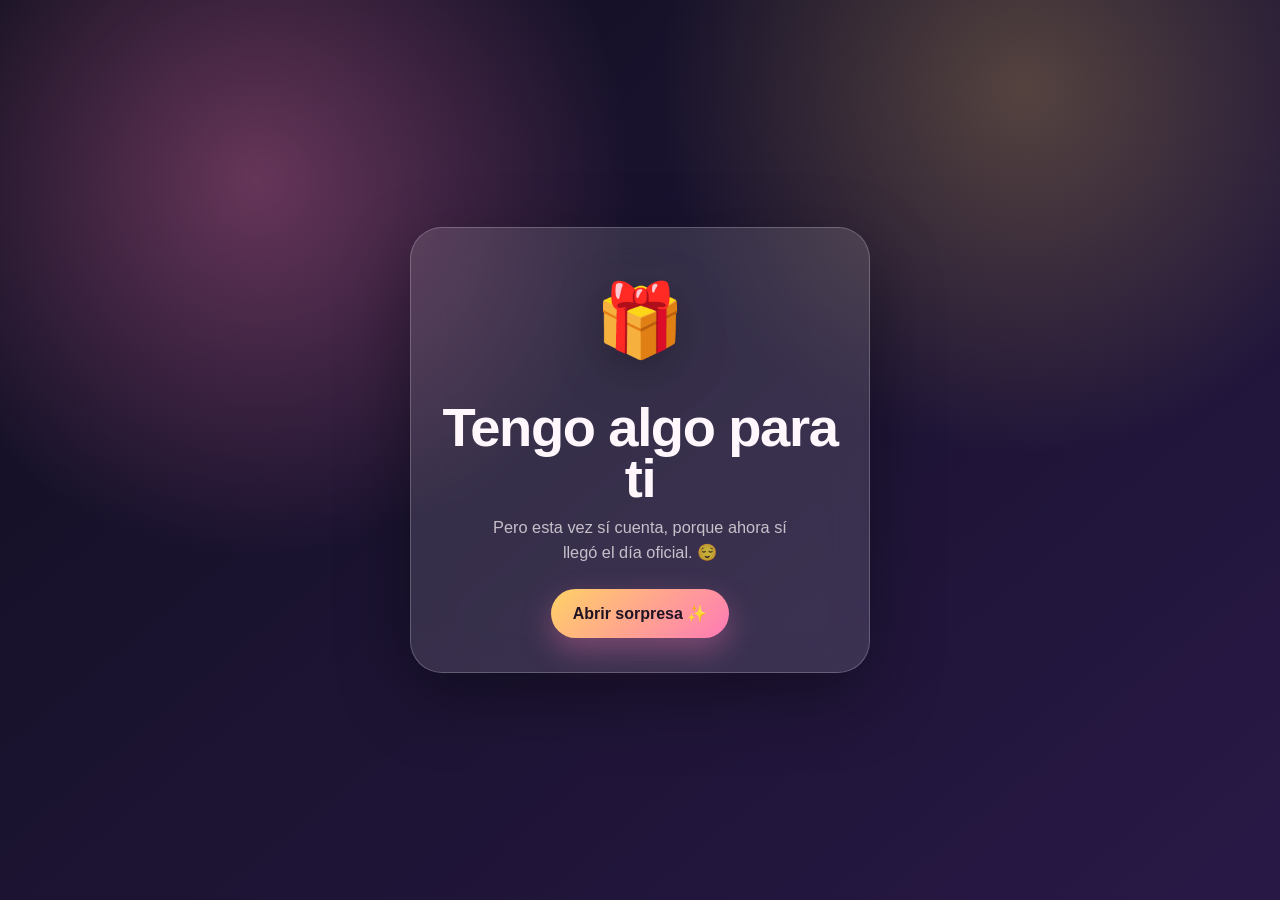
==== index.html @ b4fff101 "Rename feliz_cumple_oficial.html to index.html" ====
<!DOCTYPE html>
<html lang="es">
<head>
  <meta charset="UTF-8" />
  <meta name="viewport" content="width=device-width, initial-scale=1.0" />
  <title>Feliz cumpleaños ✨</title>
  <style>
    :root {
      --bg1: #100f1f;
      --bg2: #281846;
      --card: rgba(255, 255, 255, 0.12);
      --text: #fff7fb;
      --muted: rgba(255, 247, 251, 0.72);
      --accent: #ffd166;
      --accent2: #ff7ab6;
    }

    * { box-sizing: border-box; }

    body {
      margin: 0;
      min-height: 100vh;
      font-family: -apple-system, BlinkMacSystemFont, "Segoe UI", Roboto, Helvetica, Arial, sans-serif;
      color: var(--text);
      overflow: hidden;
      background:
        radial-gradient(circle at 20% 20%, rgba(255, 122, 182, 0.35), transparent 30%),
        radial-gradient(circle at 80% 10%, rgba(255, 209, 102, 0.25), transparent 28%),
        linear-gradient(140deg, var(--bg1), var(--bg2));
    }

    .wrap {
      min-height: 100vh;
      display: grid;
      place-items: center;
      padding: 24px;
      position: relative;
      z-index: 2;
    }

    .card {
      width: min(92vw, 460px);
      padding: 34px 26px;
      border: 1px solid rgba(255, 255, 255, 0.22);
      background: var(--card);
      border-radius: 32px;
      backdrop-filter: blur(20px);
      box-shadow: 0 24px 70px rgba(0, 0, 0, 0.35);
      text-align: center;
      transform: translateY(0);
      animation: float 4s ease-in-out infinite;
    }

    @keyframes float {
      0%, 100% { transform: translateY(0); }
      50% { transform: translateY(-8px); }
    }

    .gift {
      width: 118px;
      height: 118px;
      margin: 0 auto 22px;
      display: grid;
      place-items: center;
      font-size: 72px;
      filter: drop-shadow(0 14px 24px rgba(0,0,0,0.25));
      animation: pulse 1.8s ease-in-out infinite;
    }

    @keyframes pulse {
      0%, 100% { transform: scale(1) rotate(-2deg); }
      50% { transform: scale(1.06) rotate(2deg); }
    }

    h1 {
      margin: 0 0 10px;
      font-size: clamp(2rem, 8vw, 3.4rem);
      line-height: 0.95;
      letter-spacing: -1.4px;
    }

    p {
      margin: 0 auto 24px;
      max-width: 34ch;
      color: var(--muted);
      font-size: 1.02rem;
      line-height: 1.55;
    }

    button {
      border: 0;
      cursor: pointer;
      padding: 15px 22px;
      border-radius: 999px;
      font-size: 1rem;
      font-weight: 800;
      color: #201424;
      background: linear-gradient(135deg, var(--accent), var(--accent2));
      box-shadow: 0 12px 30px rgba(255, 122, 182, 0.35);
      transition: transform .2s ease, box-shadow .2s ease;
    }

    button:active { transform: scale(0.97); }

    .message {
      display: none;
      animation: reveal .65s ease forwards;
    }

    @keyframes reveal {
      from { opacity: 0; transform: translateY(14px) scale(.98); }
      to { opacity: 1; transform: translateY(0) scale(1); }
    }

    .big {
      font-size: clamp(2.4rem, 10vw, 4.2rem);
      line-height: 0.95;
      margin-bottom: 18px;
      text-wrap: balance;
    }

    .note {
      font-size: 1.08rem;
      color: rgba(255, 255, 255, 0.86);
    }

    .small {
      margin-top: 22px;
      color: rgba(255,255,255,.58);
      font-size: .9rem;
    }

    .confetti {
      position: fixed;
      top: -20px;
      width: 10px;
      height: 16px;
      opacity: .95;
      z-index: 1;
      animation: fall linear forwards;
    }

    @keyframes fall {
      to { transform: translateY(110vh) rotate(720deg); opacity: 1; }
    }

    .balloon {
      position: fixed;
      bottom: -120px;
      font-size: 52px;
      opacity: .78;
      animation: rise 10s linear infinite;
      z-index: 0;
    }

    @keyframes rise {
      to { transform: translateY(-125vh); }
    }
  </style>
</head>
<body>
  <div class="balloon" style="left: 8%; animation-delay: 0s;">🎈</div>
  <div class="balloon" style="left: 78%; animation-delay: 2.8s;">🎈</div>
  <div class="balloon" style="left: 45%; animation-delay: 5s;">🎈</div>

  <main class="wrap">
    <section class="card" id="card">
      <div id="intro">
        <div class="gift">🎁</div>
        <h1>Tengo algo para ti</h1>
        <p>Pero esta vez sí cuenta, porque ahora sí llegó el día oficial. 😌</p>
        <button onclick="openCard()">Abrir sorpresa ✨</button>
      </div>

      <div class="message" id="message">
        <div class="big">¡Feliz cumpleaños! 🎂</div>
        <p class="note">Ahora sí, oficialmente: que tengas un día muy bonito, lleno de cosas buenas, risas y algo rico para celebrar.</p>
        <p class="small">P.D. Perdón por felicitarte antes jajaja. Esta es la felicitación oficial. 🎉</p>
      </div>
    </section>
  </main>

  <script>
    function openCard() {
      document.getElementById('intro').style.display = 'none';
      document.getElementById('message').style.display = 'block';
      burstConfetti();
      setTimeout(burstConfetti, 450);
    }

    function burstConfetti() {
      const colors = ['#ffd166', '#ff7ab6', '#7bdff2', '#caffbf', '#ffffff'];
      for (let i = 0; i < 80; i++) {
        const piece = document.createElement('div');
        piece.className = 'confetti';
        piece.style.left = Math.random() * 100 + 'vw';
        piece.style.background = colors[Math.floor(Math.random() * colors.length)];
        piece.style.animationDuration = (2.2 + Math.random() * 2.8) + 's';
        piece.style.transform = `rotate(${Math.random() * 360}deg)`;
        piece.style.borderRadius = Math.random() > .5 ? '50%' : '3px';
        document.body.appendChild(piece);
        setTimeout(() => piece.remove(), 5200);
      }
    }
  </script>
</body>
</html>
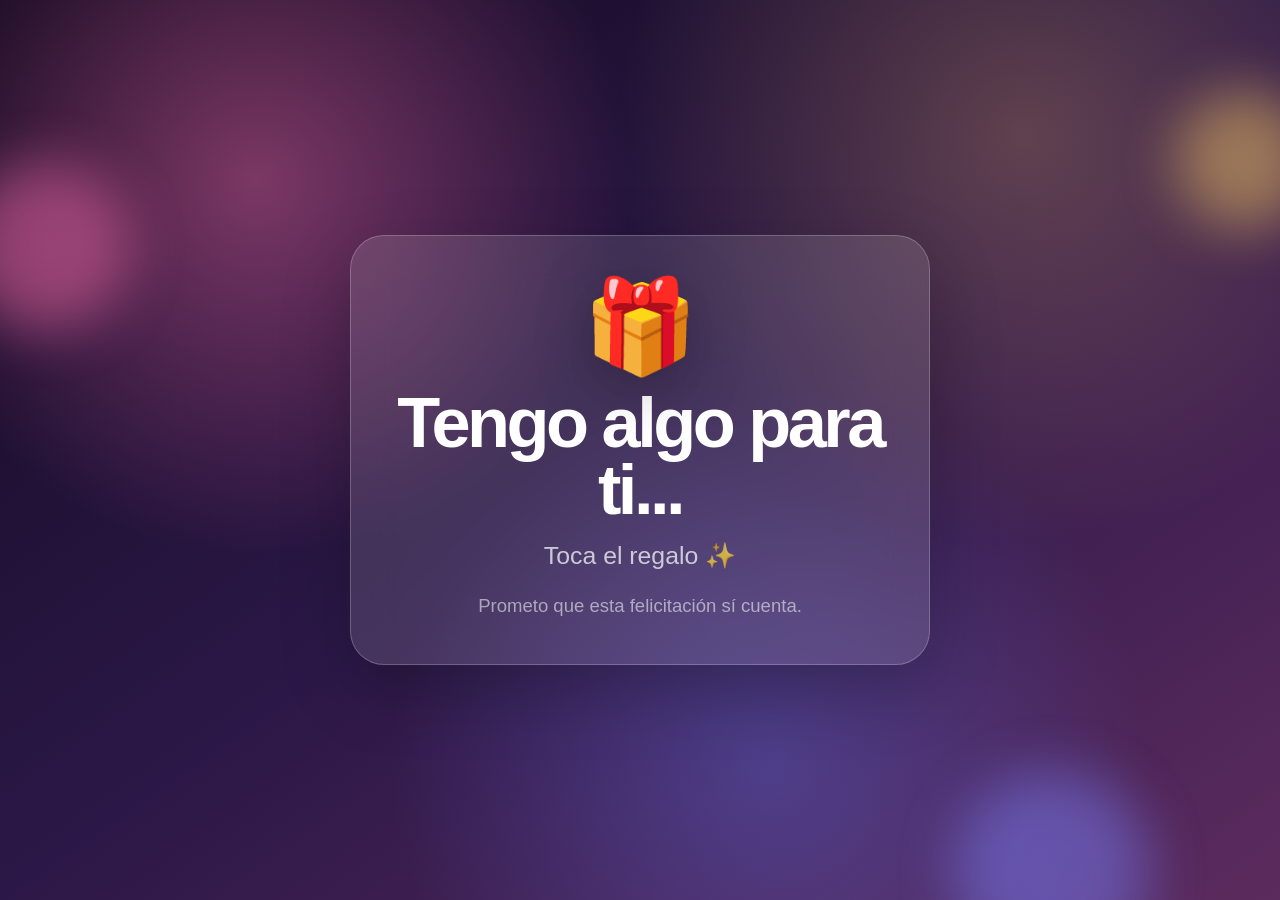
==== commit 31cb38d0: "Rename indexx.html to index.html" ====
--- a/index.html
+++ b/index.html
@@ -1,207 +1,215 @@
+
 <!DOCTYPE html>
 <html lang="es">
 <head>
   <meta charset="UTF-8" />
-  <meta name="viewport" content="width=device-width, initial-scale=1.0" />
-  <title>Feliz cumpleaños ✨</title>
+  <meta name="viewport" content="width=device-width, initial-scale=1.0, viewport-fit=cover" />
+  <title>Para Esmeralda ✨</title>
   <style>
-    :root {
-      --bg1: #100f1f;
-      --bg2: #281846;
-      --card: rgba(255, 255, 255, 0.12);
-      --text: #fff7fb;
-      --muted: rgba(255, 247, 251, 0.72);
-      --accent: #ffd166;
-      --accent2: #ff7ab6;
-    }
-
-    * { box-sizing: border-box; }
-
-    body {
-      margin: 0;
-      min-height: 100vh;
-      font-family: -apple-system, BlinkMacSystemFont, "Segoe UI", Roboto, Helvetica, Arial, sans-serif;
-      color: var(--text);
-      overflow: hidden;
+    :root{
+      --bg1:#12091f;
+      --bg2:#2c1848;
+      --bg3:#5c2b5e;
+      --text:#fff;
+      --soft:rgba(255,255,255,.72);
+      --glass:rgba(255,255,255,.12);
+      --border:rgba(255,255,255,.22);
+    }
+    *{box-sizing:border-box}
+    html,body{margin:0;min-height:100%;font-family:-apple-system,BlinkMacSystemFont,"SF Pro Display","Segoe UI",Arial,sans-serif;color:var(--text);overflow:hidden;background:#12091f;}
+    body{
+      min-height:100svh;
+      display:flex;
+      align-items:center;
+      justify-content:center;
+      padding:26px;
       background:
-        radial-gradient(circle at 20% 20%, rgba(255, 122, 182, 0.35), transparent 30%),
-        radial-gradient(circle at 80% 10%, rgba(255, 209, 102, 0.25), transparent 28%),
-        linear-gradient(140deg, var(--bg1), var(--bg2));
-    }
-
-    .wrap {
-      min-height: 100vh;
-      display: grid;
-      place-items: center;
-      padding: 24px;
-      position: relative;
-      z-index: 2;
-    }
-
-    .card {
-      width: min(92vw, 460px);
-      padding: 34px 26px;
-      border: 1px solid rgba(255, 255, 255, 0.22);
-      background: var(--card);
-      border-radius: 32px;
-      backdrop-filter: blur(20px);
-      box-shadow: 0 24px 70px rgba(0, 0, 0, 0.35);
-      text-align: center;
-      transform: translateY(0);
-      animation: float 4s ease-in-out infinite;
-    }
-
-    @keyframes float {
-      0%, 100% { transform: translateY(0); }
-      50% { transform: translateY(-8px); }
-    }
-
-    .gift {
-      width: 118px;
-      height: 118px;
-      margin: 0 auto 22px;
-      display: grid;
-      place-items: center;
-      font-size: 72px;
-      filter: drop-shadow(0 14px 24px rgba(0,0,0,0.25));
-      animation: pulse 1.8s ease-in-out infinite;
-    }
-
-    @keyframes pulse {
-      0%, 100% { transform: scale(1) rotate(-2deg); }
-      50% { transform: scale(1.06) rotate(2deg); }
-    }
-
-    h1 {
-      margin: 0 0 10px;
-      font-size: clamp(2rem, 8vw, 3.4rem);
-      line-height: 0.95;
-      letter-spacing: -1.4px;
-    }
-
-    p {
-      margin: 0 auto 24px;
-      max-width: 34ch;
-      color: var(--muted);
-      font-size: 1.02rem;
-      line-height: 1.55;
-    }
-
-    button {
-      border: 0;
-      cursor: pointer;
-      padding: 15px 22px;
-      border-radius: 999px;
-      font-size: 1rem;
-      font-weight: 800;
-      color: #201424;
-      background: linear-gradient(135deg, var(--accent), var(--accent2));
-      box-shadow: 0 12px 30px rgba(255, 122, 182, 0.35);
-      transition: transform .2s ease, box-shadow .2s ease;
-    }
-
-    button:active { transform: scale(0.97); }
-
-    .message {
-      display: none;
-      animation: reveal .65s ease forwards;
-    }
-
-    @keyframes reveal {
-      from { opacity: 0; transform: translateY(14px) scale(.98); }
-      to { opacity: 1; transform: translateY(0) scale(1); }
-    }
-
-    .big {
-      font-size: clamp(2.4rem, 10vw, 4.2rem);
-      line-height: 0.95;
-      margin-bottom: 18px;
-      text-wrap: balance;
-    }
-
-    .note {
-      font-size: 1.08rem;
-      color: rgba(255, 255, 255, 0.86);
-    }
-
-    .small {
-      margin-top: 22px;
-      color: rgba(255,255,255,.58);
-      font-size: .9rem;
-    }
-
-    .confetti {
-      position: fixed;
-      top: -20px;
-      width: 10px;
-      height: 16px;
-      opacity: .95;
-      z-index: 1;
-      animation: fall linear forwards;
-    }
-
-    @keyframes fall {
-      to { transform: translateY(110vh) rotate(720deg); opacity: 1; }
-    }
-
-    .balloon {
-      position: fixed;
-      bottom: -120px;
-      font-size: 52px;
-      opacity: .78;
-      animation: rise 10s linear infinite;
-      z-index: 0;
-    }
-
-    @keyframes rise {
-      to { transform: translateY(-125vh); }
+        radial-gradient(circle at 20% 20%, rgba(255,111,175,.42), transparent 30%),
+        radial-gradient(circle at 80% 15%, rgba(255,191,105,.25), transparent 32%),
+        radial-gradient(circle at 60% 85%, rgba(104,124,255,.32), transparent 35%),
+        linear-gradient(145deg,var(--bg1),var(--bg2) 50%,var(--bg3));
+    }
+    .orb{position:fixed;border-radius:50%;filter:blur(28px);opacity:.45;animation:float 8s ease-in-out infinite alternate;pointer-events:none}
+    .orb.one{width:170px;height:170px;background:#ff6fb1;left:-40px;top:18%}
+    .orb.two{width:140px;height:140px;background:#ffd166;right:-35px;top:10%;animation-delay:1.5s}
+    .orb.three{width:200px;height:200px;background:#7c83ff;right:10%;bottom:-70px;animation-delay:2.5s}
+    @keyframes float{to{transform:translate3d(18px,-22px,0) scale(1.08)}}
+
+    .screen{
+      position:absolute;inset:0;
+      display:flex;align-items:center;justify-content:center;
+      padding:26px;
+      transition:opacity .7s ease, transform .7s ease;
+    }
+    .hidden{opacity:0;pointer-events:none;transform:scale(.98)}
+    .card{
+      width:min(580px,100%);
+      min-height:430px;
+      border:1px solid var(--border);
+      background:var(--glass);
+      backdrop-filter:blur(22px);
+      -webkit-backdrop-filter:blur(22px);
+      border-radius:34px;
+      box-shadow:0 24px 70px rgba(0,0,0,.24);
+      padding:34px 28px;
+      text-align:center;
+      display:flex;flex-direction:column;align-items:center;justify-content:center;
+    }
+    .gift{
+      font-size:92px;
+      line-height:1;
+      cursor:pointer;
+      user-select:none;
+      animation:bob 2.2s ease-in-out infinite;
+      filter:drop-shadow(0 14px 28px rgba(0,0,0,.25));
+    }
+    @keyframes bob{50%{transform:translateY(-12px)}}
+    .gift.shake{animation:shake .45s ease-in-out}
+    @keyframes shake{
+      0%,100%{transform:translateX(0) rotate(0)}
+      20%{transform:translateX(-8px) rotate(-8deg)}
+      40%{transform:translateX(8px) rotate(8deg)}
+      60%{transform:translateX(-5px) rotate(-5deg)}
+      80%{transform:translateX(5px) rotate(5deg)}
+    }
+    h1{font-size:clamp(2.2rem,9vw,4.4rem);line-height:.95;margin:18px 0 14px;font-weight:750;letter-spacing:-.05em}
+    h2{font-size:clamp(1.7rem,7vw,3.3rem);line-height:1.02;margin:0 0 18px;font-weight:760;letter-spacing:-.04em}
+    p{font-size:clamp(1.05rem,4.4vw,1.55rem);line-height:1.48;margin:0;color:var(--soft)}
+    .small{font-size:clamp(.95rem,3.9vw,1.16rem);margin-top:18px;color:rgba(255,255,255,.55)}
+    button{
+      margin-top:26px;border:0;border-radius:999px;padding:15px 22px;
+      font-size:1rem;font-weight:700;color:#2b163b;background:#fff;
+      box-shadow:0 12px 30px rgba(0,0,0,.18);cursor:pointer;
+    }
+    .typing{min-height:145px}
+    .message{
+      display:none;
+      animation:rise .8s ease forwards;
+      max-width:520px;
+    }
+    @keyframes rise{from{opacity:0;transform:translateY(18px)}to{opacity:1;transform:none}}
+    .heart{font-size:38px;margin-top:18px;animation:pulse 1.5s ease-in-out infinite}
+    @keyframes pulse{50%{transform:scale(1.12)}}
+    .balloon{
+      position:fixed;bottom:-90px;font-size:42px;animation:balloonUp 7s ease-in forwards;z-index:1;pointer-events:none;
+    }
+    @keyframes balloonUp{to{transform:translateY(-115vh);opacity:.2}}
+    .confetti{
+      position:fixed;top:-15px;width:10px;height:14px;border-radius:3px;z-index:5;animation:fall linear forwards;pointer-events:none;
+    }
+    @keyframes fall{to{transform:translateY(115vh) rotate(720deg);opacity:.9}}
+    .cake{font-size:62px;margin:16px 0 8px;cursor:pointer;user-select:none}
+    .wish{display:none;margin-top:12px;font-size:clamp(1rem,4vw,1.25rem);color:rgba(255,255,255,.82)}
+    @media (max-width:430px){
+      .card{min-height:470px;padding:30px 23px;border-radius:30px}
+      .gift{font-size:84px}
     }
   </style>
 </head>
 <body>
-  <div class="balloon" style="left: 8%; animation-delay: 0s;">🎈</div>
-  <div class="balloon" style="left: 78%; animation-delay: 2.8s;">🎈</div>
-  <div class="balloon" style="left: 45%; animation-delay: 5s;">🎈</div>
-
-  <main class="wrap">
-    <section class="card" id="card">
-      <div id="intro">
-        <div class="gift">🎁</div>
-        <h1>Tengo algo para ti</h1>
-        <p>Pero esta vez sí cuenta, porque ahora sí llegó el día oficial. 😌</p>
-        <button onclick="openCard()">Abrir sorpresa ✨</button>
+  <div class="orb one"></div><div class="orb two"></div><div class="orb three"></div>
+
+  <section id="intro" class="screen">
+    <div class="card">
+      <div id="gift" class="gift" role="button" aria-label="Abrir regalo">🎁</div>
+      <h1>Tengo algo para ti...</h1>
+      <p>Toca el regalo ✨</p>
+      <p class="small">Prometo que esta felicitación sí cuenta.</p>
+    </div>
+  </section>
+
+  <section id="main" class="screen hidden">
+    <div class="card">
+      <div id="cake" class="cake">🎂</div>
+      <h2 id="title" class="typing"></h2>
+      <div id="message" class="message">
+        <p>
+          Esmeralda, me alegra muchísimo haberte conocido y agradezco que la vida nos haya juntado en el mismo equipo.
+          Me gusta mucho ir al cine contigo, escucharte platicarme tu vida y compartir esos momentos que se sienten tan especiales.
+        </p>
+        <p class="small">
+          Ahora sí, oficialmente: ¡feliz cumpleaños! 🥳<br>
+          Espero que tengas un día muy bonito, lleno de risas, cosas buenas y algo rico para celebrar.
+        </p>
+        <button id="lastGift">Un último regalo ❤️</button>
+        <p id="wish" class="wish">Te espero aquí en París. Ojalá pronto podamos celebrar también por acá. ✨</p>
+        <div class="heart">🎈</div>
       </div>
-
-      <div class="message" id="message">
-        <div class="big">¡Feliz cumpleaños! 🎂</div>
-        <p class="note">Ahora sí, oficialmente: que tengas un día muy bonito, lleno de cosas buenas, risas y algo rico para celebrar.</p>
-        <p class="small">P.D. Perdón por felicitarte antes jajaja. Esta es la felicitación oficial. 🎉</p>
-      </div>
-    </section>
-  </main>
+    </div>
+  </section>
 
   <script>
-    function openCard() {
-      document.getElementById('intro').style.display = 'none';
-      document.getElementById('message').style.display = 'block';
-      burstConfetti();
-      setTimeout(burstConfetti, 450);
-    }
-
-    function burstConfetti() {
-      const colors = ['#ffd166', '#ff7ab6', '#7bdff2', '#caffbf', '#ffffff'];
-      for (let i = 0; i < 80; i++) {
-        const piece = document.createElement('div');
-        piece.className = 'confetti';
-        piece.style.left = Math.random() * 100 + 'vw';
-        piece.style.background = colors[Math.floor(Math.random() * colors.length)];
-        piece.style.animationDuration = (2.2 + Math.random() * 2.8) + 's';
-        piece.style.transform = `rotate(${Math.random() * 360}deg)`;
-        piece.style.borderRadius = Math.random() > .5 ? '50%' : '3px';
-        document.body.appendChild(piece);
-        setTimeout(() => piece.remove(), 5200);
+    const intro = document.getElementById("intro");
+    const main = document.getElementById("main");
+    const gift = document.getElementById("gift");
+    const title = document.getElementById("title");
+    const message = document.getElementById("message");
+    const lastGift = document.getElementById("lastGift");
+    const wish = document.getElementById("wish");
+    const cake = document.getElementById("cake");
+
+    function confetti(amount=150){
+      for(let i=0;i<amount;i++){
+        const c=document.createElement("div");
+        c.className="confetti";
+        c.style.left=Math.random()*100+"vw";
+        c.style.background=`hsl(${Math.random()*360},95%,65%)`;
+        c.style.animationDuration=(2.4+Math.random()*3.3)+"s";
+        c.style.animationDelay=(Math.random()*.5)+"s";
+        c.style.transform=`rotate(${Math.random()*360}deg)`;
+        document.body.appendChild(c);
+        setTimeout(()=>c.remove(),6200);
       }
     }
+    function balloons(amount=16){
+      const icons=["🎈","💜","✨","🎉"];
+      for(let i=0;i<amount;i++){
+        const b=document.createElement("div");
+        b.className="balloon";
+        b.textContent=icons[Math.floor(Math.random()*icons.length)];
+        b.style.left=(5+Math.random()*90)+"vw";
+        b.style.animationDuration=(5+Math.random()*4)+"s";
+        b.style.animationDelay=(Math.random()*2.2)+"s";
+        document.body.appendChild(b);
+        setTimeout(()=>b.remove(),9500);
+      }
+    }
+    function typeText(text, el, speed=62){
+      let i=0;
+      el.textContent="";
+      const timer=setInterval(()=>{
+        el.textContent += text.charAt(i);
+        i++;
+        if(i>=text.length){
+          clearInterval(timer);
+          setTimeout(()=>{ message.style.display="block"; }, 550);
+        }
+      }, speed);
+    }
+
+    gift.addEventListener("click", () => {
+      gift.classList.add("shake");
+      setTimeout(() => {
+        intro.classList.add("hidden");
+        main.classList.remove("hidden");
+        confetti();
+        balloons();
+        setTimeout(()=>typeText("Ahora sí... oficialmente: ¡Feliz cumpleaños, Esmeralda! 🎉", title, 58), 450);
+      }, 560);
+    });
+
+    lastGift.addEventListener("click", () => {
+      wish.style.display = "block";
+      lastGift.style.display = "none";
+      confetti(80);
+      balloons(8);
+    });
+
+    cake.addEventListener("click", () => {
+      cake.textContent = "🕯️";
+      confetti(45);
+      setTimeout(()=> cake.textContent = "🎂", 1800);
+    });
   </script>
 </body>
 </html>
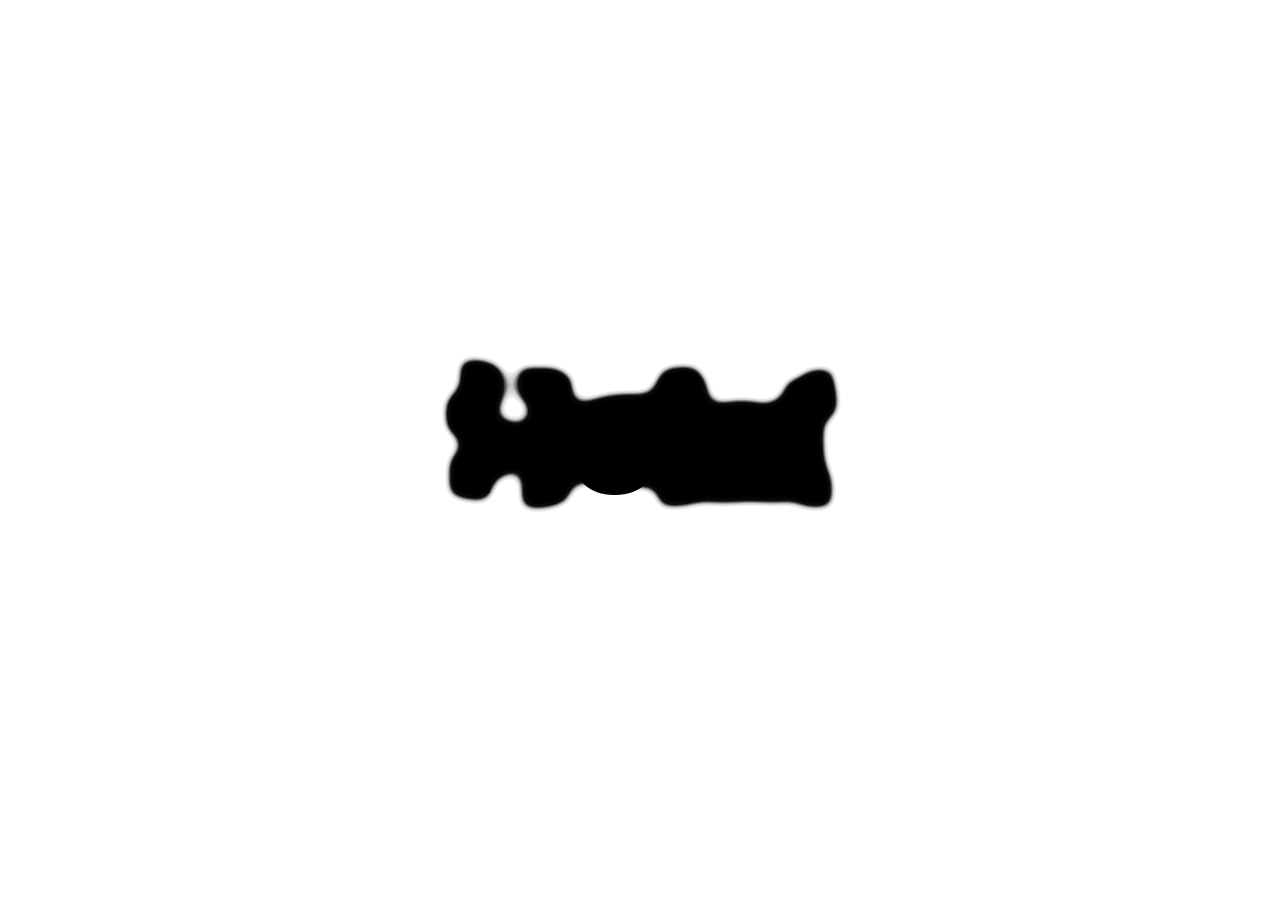
==== commit 2d0bdc66: "index ink" ====
--- a/index.html
+++ b/index.html
@@ -1,215 +1,214 @@
-
-<!DOCTYPE html>
+<!doctype html>
 <html lang="es">
 <head>
-  <meta charset="UTF-8" />
-  <meta name="viewport" content="width=device-width, initial-scale=1.0, viewport-fit=cover" />
-  <title>Para Esmeralda ✨</title>
+  <meta charset="utf-8" />
+  <meta name="viewport" content="width=device-width, initial-scale=1" />
+  <title>Liquid Text Demo</title>
+
   <style>
-    :root{
-      --bg1:#12091f;
-      --bg2:#2c1848;
-      --bg3:#5c2b5e;
-      --text:#fff;
-      --soft:rgba(255,255,255,.72);
-      --glass:rgba(255,255,255,.12);
-      --border:rgba(255,255,255,.22);
-    }
-    *{box-sizing:border-box}
-    html,body{margin:0;min-height:100%;font-family:-apple-system,BlinkMacSystemFont,"SF Pro Display","Segoe UI",Arial,sans-serif;color:var(--text);overflow:hidden;background:#12091f;}
-    body{
-      min-height:100svh;
-      display:flex;
-      align-items:center;
-      justify-content:center;
-      padding:26px;
-      background:
-        radial-gradient(circle at 20% 20%, rgba(255,111,175,.42), transparent 30%),
-        radial-gradient(circle at 80% 15%, rgba(255,191,105,.25), transparent 32%),
-        radial-gradient(circle at 60% 85%, rgba(104,124,255,.32), transparent 35%),
-        linear-gradient(145deg,var(--bg1),var(--bg2) 50%,var(--bg3));
-    }
-    .orb{position:fixed;border-radius:50%;filter:blur(28px);opacity:.45;animation:float 8s ease-in-out infinite alternate;pointer-events:none}
-    .orb.one{width:170px;height:170px;background:#ff6fb1;left:-40px;top:18%}
-    .orb.two{width:140px;height:140px;background:#ffd166;right:-35px;top:10%;animation-delay:1.5s}
-    .orb.three{width:200px;height:200px;background:#7c83ff;right:10%;bottom:-70px;animation-delay:2.5s}
-    @keyframes float{to{transform:translate3d(18px,-22px,0) scale(1.08)}}
-
-    .screen{
-      position:absolute;inset:0;
-      display:flex;align-items:center;justify-content:center;
-      padding:26px;
-      transition:opacity .7s ease, transform .7s ease;
-    }
-    .hidden{opacity:0;pointer-events:none;transform:scale(.98)}
-    .card{
-      width:min(580px,100%);
-      min-height:430px;
-      border:1px solid var(--border);
-      background:var(--glass);
-      backdrop-filter:blur(22px);
-      -webkit-backdrop-filter:blur(22px);
-      border-radius:34px;
-      box-shadow:0 24px 70px rgba(0,0,0,.24);
-      padding:34px 28px;
-      text-align:center;
-      display:flex;flex-direction:column;align-items:center;justify-content:center;
-    }
-    .gift{
-      font-size:92px;
-      line-height:1;
-      cursor:pointer;
-      user-select:none;
-      animation:bob 2.2s ease-in-out infinite;
-      filter:drop-shadow(0 14px 28px rgba(0,0,0,.25));
-    }
-    @keyframes bob{50%{transform:translateY(-12px)}}
-    .gift.shake{animation:shake .45s ease-in-out}
-    @keyframes shake{
-      0%,100%{transform:translateX(0) rotate(0)}
-      20%{transform:translateX(-8px) rotate(-8deg)}
-      40%{transform:translateX(8px) rotate(8deg)}
-      60%{transform:translateX(-5px) rotate(-5deg)}
-      80%{transform:translateX(5px) rotate(5deg)}
-    }
-    h1{font-size:clamp(2.2rem,9vw,4.4rem);line-height:.95;margin:18px 0 14px;font-weight:750;letter-spacing:-.05em}
-    h2{font-size:clamp(1.7rem,7vw,3.3rem);line-height:1.02;margin:0 0 18px;font-weight:760;letter-spacing:-.04em}
-    p{font-size:clamp(1.05rem,4.4vw,1.55rem);line-height:1.48;margin:0;color:var(--soft)}
-    .small{font-size:clamp(.95rem,3.9vw,1.16rem);margin-top:18px;color:rgba(255,255,255,.55)}
-    button{
-      margin-top:26px;border:0;border-radius:999px;padding:15px 22px;
-      font-size:1rem;font-weight:700;color:#2b163b;background:#fff;
-      box-shadow:0 12px 30px rgba(0,0,0,.18);cursor:pointer;
-    }
-    .typing{min-height:145px}
-    .message{
-      display:none;
-      animation:rise .8s ease forwards;
-      max-width:520px;
-    }
-    @keyframes rise{from{opacity:0;transform:translateY(18px)}to{opacity:1;transform:none}}
-    .heart{font-size:38px;margin-top:18px;animation:pulse 1.5s ease-in-out infinite}
-    @keyframes pulse{50%{transform:scale(1.12)}}
-    .balloon{
-      position:fixed;bottom:-90px;font-size:42px;animation:balloonUp 7s ease-in forwards;z-index:1;pointer-events:none;
-    }
-    @keyframes balloonUp{to{transform:translateY(-115vh);opacity:.2}}
-    .confetti{
-      position:fixed;top:-15px;width:10px;height:14px;border-radius:3px;z-index:5;animation:fall linear forwards;pointer-events:none;
-    }
-    @keyframes fall{to{transform:translateY(115vh) rotate(720deg);opacity:.9}}
-    .cake{font-size:62px;margin:16px 0 8px;cursor:pointer;user-select:none}
-    .wish{display:none;margin-top:12px;font-size:clamp(1rem,4vw,1.25rem);color:rgba(255,255,255,.82)}
-    @media (max-width:430px){
-      .card{min-height:470px;padding:30px 23px;border-radius:30px}
-      .gift{font-size:84px}
+    * {
+      box-sizing: border-box;
+    }
+
+    html,
+    body {
+      margin: 0;
+      width: 100%;
+      min-height: 100%;
+      background: #fff;
+    }
+
+    body {
+      min-height: 100vh;
+      display: grid;
+      place-items: center;
+      overflow: hidden;
+      font-family: Arial, Helvetica, sans-serif;
+    }
+
+    .stage {
+      width: min(92vw, 900px);
+      display: grid;
+      place-items: center;
+    }
+
+    svg {
+      width: 100%;
+      height: auto;
+      overflow: visible;
+    }
+
+    #liquidText {
+      font-size: 180px;
+      font-weight: 800;
+      letter-spacing: -8px;
+      fill: #000;
+      text-anchor: middle;
+      dominant-baseline: middle;
+    }
+
+    @media (max-width: 700px) {
+      #liquidText {
+        font-size: 120px;
+        letter-spacing: -5px;
+      }
+    }
+
+    @media (prefers-reduced-motion: reduce) {
+      #liquidText {
+        filter: none !important;
+      }
     }
   </style>
 </head>
+
 <body>
-  <div class="orb one"></div><div class="orb two"></div><div class="orb three"></div>
-
-  <section id="intro" class="screen">
-    <div class="card">
-      <div id="gift" class="gift" role="button" aria-label="Abrir regalo">🎁</div>
-      <h1>Tengo algo para ti...</h1>
-      <p>Toca el regalo ✨</p>
-      <p class="small">Prometo que esta felicitación sí cuenta.</p>
-    </div>
-  </section>
-
-  <section id="main" class="screen hidden">
-    <div class="card">
-      <div id="cake" class="cake">🎂</div>
-      <h2 id="title" class="typing"></h2>
-      <div id="message" class="message">
-        <p>
-          Esmeralda, me alegra muchísimo haberte conocido y agradezco que la vida nos haya juntado en el mismo equipo.
-          Me gusta mucho ir al cine contigo, escucharte platicarme tu vida y compartir esos momentos que se sienten tan especiales.
-        </p>
-        <p class="small">
-          Ahora sí, oficialmente: ¡feliz cumpleaños! 🥳<br>
-          Espero que tengas un día muy bonito, lleno de risas, cosas buenas y algo rico para celebrar.
-        </p>
-        <button id="lastGift">Un último regalo ❤️</button>
-        <p id="wish" class="wish">Te espero aquí en París. Ojalá pronto podamos celebrar también por acá. ✨</p>
-        <div class="heart">🎈</div>
-      </div>
-    </div>
-  </section>
+  <main class="stage" aria-label="Demostración de texto líquido">
+    <svg
+      viewBox="0 0 1000 360"
+      role="img"
+      aria-label="Hola!"
+      preserveAspectRatio="xMidYMid meet"
+    >
+      <defs>
+        <filter
+          id="liquid"
+          x="-35%"
+          y="-80%"
+          width="170%"
+          height="260%"
+          color-interpolation-filters="sRGB"
+        >
+          <!-- Ruido que empuja la silueta -->
+          <feTurbulence
+            id="noise"
+            type="fractalNoise"
+            baseFrequency="0.012 0.025"
+            numOctaves="2"
+            seed="7"
+            result="noise"
+          />
+
+          <feDisplacementMap
+            id="displace"
+            in="SourceGraphic"
+            in2="noise"
+            scale="72"
+            xChannelSelector="R"
+            yChannelSelector="G"
+            result="displaced"
+          />
+
+          <!-- Engorda las letras para que se unan como una mancha -->
+          <feMorphology
+            id="morph"
+            in="displaced"
+            operator="dilate"
+            radius="13"
+            result="fat"
+          />
+
+          <!-- Suaviza los bordes -->
+          <feGaussianBlur
+            id="blur"
+            in="fat"
+            stdDeviation="9"
+            result="soft"
+          />
+
+          <!-- Recupera una silueta negra compacta -->
+          <feComponentTransfer in="soft" result="ink">
+            <feFuncA
+              id="threshold"
+              type="table"
+              tableValues="0 0 0 0 0.2 0.95 1 1"
+            />
+          </feComponentTransfer>
+
+          <feComposite in="ink" in2="SourceGraphic" operator="over" />
+        </filter>
+      </defs>
+
+      <text
+        id="liquidText"
+        x="500"
+        y="180"
+        filter="url(#liquid)"
+      >Hola!</text>
+    </svg>
+  </main>
 
   <script>
-    const intro = document.getElementById("intro");
-    const main = document.getElementById("main");
-    const gift = document.getElementById("gift");
-    const title = document.getElementById("title");
-    const message = document.getElementById("message");
-    const lastGift = document.getElementById("lastGift");
-    const wish = document.getElementById("wish");
-    const cake = document.getElementById("cake");
-
-    function confetti(amount=150){
-      for(let i=0;i<amount;i++){
-        const c=document.createElement("div");
-        c.className="confetti";
-        c.style.left=Math.random()*100+"vw";
-        c.style.background=`hsl(${Math.random()*360},95%,65%)`;
-        c.style.animationDuration=(2.4+Math.random()*3.3)+"s";
-        c.style.animationDelay=(Math.random()*.5)+"s";
-        c.style.transform=`rotate(${Math.random()*360}deg)`;
-        document.body.appendChild(c);
-        setTimeout(()=>c.remove(),6200);
+    const reduceMotion = window.matchMedia(
+      "(prefers-reduced-motion: reduce)"
+    ).matches;
+
+    const text = document.querySelector("#liquidText");
+    const displacement = document.querySelector("#displace");
+    const morphology = document.querySelector("#morph");
+    const blur = document.querySelector("#blur");
+    const turbulence = document.querySelector("#noise");
+    const threshold = document.querySelector("#threshold");
+
+    const WAIT_BEFORE_REVEAL = 2000;
+    const REVEAL_DURATION = 1500;
+
+    const easeInOutCubic = (t) =>
+      t < 0.5
+        ? 4 * t * t * t
+        : 1 - Math.pow(-2 * t + 2, 3) / 2;
+
+    function lerp(from, to, t) {
+      return from + (to - from) * t;
+    }
+
+    function revealText() {
+      const start = performance.now();
+
+      function frame(now) {
+        const raw = Math.min((now - start) / REVEAL_DURATION, 1);
+        const t = easeInOutCubic(raw);
+
+        displacement.setAttribute("scale", lerp(72, 0, t).toFixed(2));
+        morphology.setAttribute("radius", lerp(13, 0, t).toFixed(2));
+        blur.setAttribute("stdDeviation", lerp(9, 0, t).toFixed(2));
+
+        const fx = lerp(0.012, 0.035, t);
+        const fy = lerp(0.025, 0.055, t);
+        turbulence.setAttribute(
+          "baseFrequency",
+          `${fx.toFixed(4)} ${fy.toFixed(4)}`
+        );
+
+        if (raw < 0.72) {
+          const k = raw / 0.72;
+          threshold.setAttribute(
+            "tableValues",
+            `0 0 0 0 ${lerp(0.2, 0.05, k).toFixed(3)} 0.95 1 1`
+          );
+        }
+
+        if (raw < 1) {
+          requestAnimationFrame(frame);
+        } else {
+          text.style.filter = "none";
+        }
       }
-    }
-    function balloons(amount=16){
-      const icons=["🎈","💜","✨","🎉"];
-      for(let i=0;i<amount;i++){
-        const b=document.createElement("div");
-        b.className="balloon";
-        b.textContent=icons[Math.floor(Math.random()*icons.length)];
-        b.style.left=(5+Math.random()*90)+"vw";
-        b.style.animationDuration=(5+Math.random()*4)+"s";
-        b.style.animationDelay=(Math.random()*2.2)+"s";
-        document.body.appendChild(b);
-        setTimeout(()=>b.remove(),9500);
-      }
-    }
-    function typeText(text, el, speed=62){
-      let i=0;
-      el.textContent="";
-      const timer=setInterval(()=>{
-        el.textContent += text.charAt(i);
-        i++;
-        if(i>=text.length){
-          clearInterval(timer);
-          setTimeout(()=>{ message.style.display="block"; }, 550);
-        }
-      }, speed);
-    }
-
-    gift.addEventListener("click", () => {
-      gift.classList.add("shake");
-      setTimeout(() => {
-        intro.classList.add("hidden");
-        main.classList.remove("hidden");
-        confetti();
-        balloons();
-        setTimeout(()=>typeText("Ahora sí... oficialmente: ¡Feliz cumpleaños, Esmeralda! 🎉", title, 58), 450);
-      }, 560);
-    });
-
-    lastGift.addEventListener("click", () => {
-      wish.style.display = "block";
-      lastGift.style.display = "none";
-      confetti(80);
-      balloons(8);
-    });
-
-    cake.addEventListener("click", () => {
-      cake.textContent = "🕯️";
-      confetti(45);
-      setTimeout(()=> cake.textContent = "🎂", 1800);
-    });
+
+      requestAnimationFrame(frame);
+    }
+
+    if (reduceMotion) {
+      text.style.filter = "none";
+    } else {
+      window.addEventListener(
+        "load",
+        () => {
+          window.setTimeout(revealText, WAIT_BEFORE_REVEAL);
+        },
+        { once: true }
+      );
+    }
   </script>
 </body>
 </html>
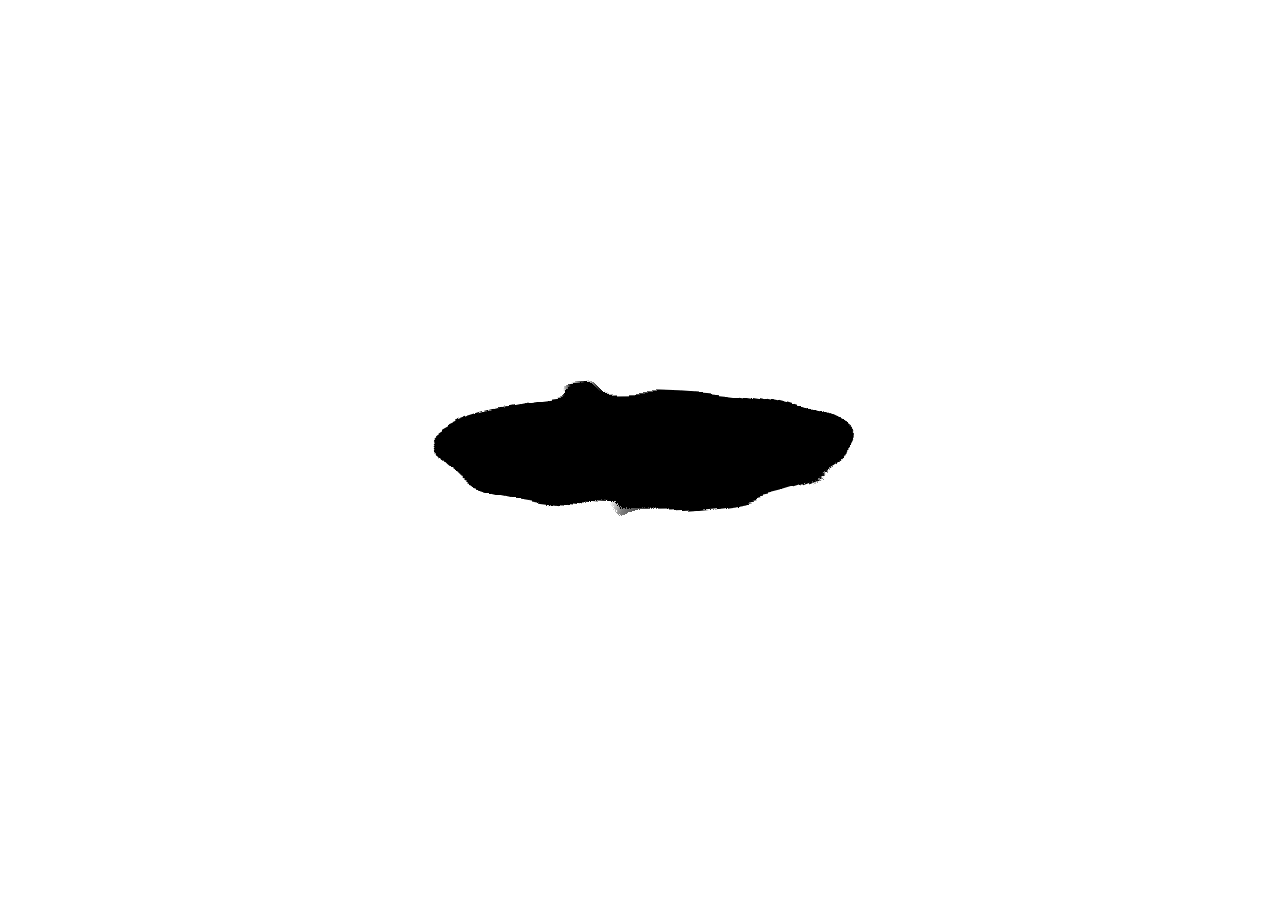
==== commit 9c53ec71: "Update index.html" ====
--- a/index.html
+++ b/index.html
@@ -3,12 +3,10 @@
 <head>
   <meta charset="utf-8" />
   <meta name="viewport" content="width=device-width, initial-scale=1" />
-  <title>Liquid Text Demo</title>
+  <title>Liquid Text Demo — Mancha</title>
 
   <style>
-    * {
-      box-sizing: border-box;
-    }
+    * { box-sizing: border-box; }
 
     html,
     body {
@@ -45,6 +43,13 @@
       fill: #000;
       text-anchor: middle;
       dominant-baseline: middle;
+      opacity: 0;
+    }
+
+    #blob {
+      fill: #000;
+      transform-box: fill-box;
+      transform-origin: center;
     }
 
     @media (max-width: 700px) {
@@ -55,7 +60,9 @@
     }
 
     @media (prefers-reduced-motion: reduce) {
+      #blob { display: none; }
       #liquidText {
+        opacity: 1 !important;
         filter: none !important;
       }
     }
@@ -65,23 +72,50 @@
 <body>
   <main class="stage" aria-label="Demostración de texto líquido">
     <svg
-      viewBox="0 0 1000 360"
+      viewBox="0 0 1000 420"
       role="img"
       aria-label="Hola!"
       preserveAspectRatio="xMidYMid meet"
     >
       <defs>
+        <!-- Distorsión de la mancha -->
         <filter
-          id="liquid"
-          x="-35%"
-          y="-80%"
-          width="170%"
-          height="260%"
+          id="blobFilter"
+          x="-45%"
+          y="-120%"
+          width="190%"
+          height="340%"
           color-interpolation-filters="sRGB"
         >
-          <!-- Ruido que empuja la silueta -->
           <feTurbulence
-            id="noise"
+            id="blobNoise"
+            type="fractalNoise"
+            baseFrequency="0.010 0.022"
+            numOctaves="2"
+            seed="11"
+            result="noise"
+          />
+          <feDisplacementMap
+            id="blobDisplace"
+            in="SourceGraphic"
+            in2="noise"
+            scale="38"
+            xChannelSelector="R"
+            yChannelSelector="G"
+          />
+        </filter>
+
+        <!-- Distorsión del texto mientras emerge -->
+        <filter
+          id="textLiquid"
+          x="-35%"
+          y="-90%"
+          width="170%"
+          height="280%"
+          color-interpolation-filters="sRGB"
+        >
+          <feTurbulence
+            id="textNoise"
             type="fractalNoise"
             baseFrequency="0.012 0.025"
             numOctaves="2"
@@ -90,50 +124,56 @@
           />
 
           <feDisplacementMap
-            id="displace"
+            id="textDisplace"
             in="SourceGraphic"
             in2="noise"
-            scale="72"
+            scale="78"
             xChannelSelector="R"
             yChannelSelector="G"
             result="displaced"
           />
 
-          <!-- Engorda las letras para que se unan como una mancha -->
           <feMorphology
-            id="morph"
+            id="textMorph"
             in="displaced"
             operator="dilate"
-            radius="13"
+            radius="15"
             result="fat"
           />
 
-          <!-- Suaviza los bordes -->
           <feGaussianBlur
-            id="blur"
+            id="textBlur"
             in="fat"
             stdDeviation="9"
             result="soft"
           />
 
-          <!-- Recupera una silueta negra compacta -->
-          <feComponentTransfer in="soft" result="ink">
+          <feComponentTransfer in="soft">
             <feFuncA
-              id="threshold"
+              id="textThreshold"
               type="table"
-              tableValues="0 0 0 0 0.2 0.95 1 1"
+              tableValues="0 0 0 0 0.18 0.95 1 1"
             />
           </feComponentTransfer>
-
-          <feComposite in="ink" in2="SourceGraphic" operator="over" />
         </filter>
       </defs>
 
+      <!-- Mancha inicial -->
+      <ellipse
+        id="blob"
+        cx="500"
+        cy="210"
+        rx="4"
+        ry="4"
+        filter="url(#blobFilter)"
+      />
+
+      <!-- Texto final -->
       <text
         id="liquidText"
         x="500"
-        y="180"
-        filter="url(#liquid)"
+        y="210"
+        filter="url(#textLiquid)"
       >Hola!</text>
     </svg>
   </main>
@@ -143,54 +183,136 @@
       "(prefers-reduced-motion: reduce)"
     ).matches;
 
+    const blob = document.querySelector("#blob");
+    const blobDisplace = document.querySelector("#blobDisplace");
+    const blobNoise = document.querySelector("#blobNoise");
+
     const text = document.querySelector("#liquidText");
-    const displacement = document.querySelector("#displace");
-    const morphology = document.querySelector("#morph");
-    const blur = document.querySelector("#blur");
-    const turbulence = document.querySelector("#noise");
-    const threshold = document.querySelector("#threshold");
-
-    const WAIT_BEFORE_REVEAL = 2000;
-    const REVEAL_DURATION = 1500;
-
-    const easeInOutCubic = (t) =>
+    const textDisplace = document.querySelector("#textDisplace");
+    const textMorph = document.querySelector("#textMorph");
+    const textBlur = document.querySelector("#textBlur");
+    const textNoise = document.querySelector("#textNoise");
+
+    /*
+      Secuencia:
+      0.0s  punto
+      0.0–1.25s  el punto se derrama en una mancha
+      1.25–2.0s   la mancha "respira"
+      2.0–3.55s   la mancha se recoge y aparece "Hola!"
+    */
+    const GROW_DURATION = 1250;
+    const HOLD_DURATION = 750;
+    const REVEAL_DURATION = 1550;
+
+    const clamp01 = n => Math.max(0, Math.min(1, n));
+    const lerp = (a, b, t) => a + (b - a) * t;
+
+    const easeOutQuart = t => 1 - Math.pow(1 - t, 4);
+    const easeInOutCubic = t =>
       t < 0.5
         ? 4 * t * t * t
         : 1 - Math.pow(-2 * t + 2, 3) / 2;
 
-    function lerp(from, to, t) {
-      return from + (to - from) * t;
-    }
-
-    function revealText() {
+    function setBlobShape(progress, time) {
+      const eased = easeOutQuart(progress);
+
+      // Crece mucho más en horizontal para parecer tinta derramada,
+      // pero mantiene volumen suficiente para no verse como una simple línea.
+      const rx = lerp(4, 245, eased);
+      const ry = lerp(4, 68, eased);
+
+      // Pequeña respiración orgánica.
+      const wobbleX = Math.sin(time * 0.0041) * 6 * eased;
+      const wobbleY = Math.cos(time * 0.0034) * 3 * eased;
+
+      blob.setAttribute("rx", Math.max(1, rx + wobbleX).toFixed(2));
+      blob.setAttribute("ry", Math.max(1, ry + wobbleY).toFixed(2));
+
+      // La irregularidad aumenta a medida que deja de ser punto.
+      blobDisplace.setAttribute(
+        "scale",
+        lerp(2, 42, eased).toFixed(2)
+      );
+
+      const fx = lerp(0.028, 0.0095, eased);
+      const fy = lerp(0.035, 0.020, eased);
+      blobNoise.setAttribute(
+        "baseFrequency",
+        `${fx.toFixed(4)} ${fy.toFixed(4)}`
+      );
+    }
+
+    function animateIntro() {
       const start = performance.now();
 
       function frame(now) {
-        const raw = Math.min((now - start) / REVEAL_DURATION, 1);
+        const elapsed = now - start;
+
+        if (elapsed <= GROW_DURATION) {
+          const p = clamp01(elapsed / GROW_DURATION);
+          setBlobShape(p, elapsed);
+          requestAnimationFrame(frame);
+          return;
+        }
+
+        if (elapsed <= GROW_DURATION + HOLD_DURATION) {
+          // Durante la pausa, la mancha sigue ligeramente viva.
+          setBlobShape(1, elapsed);
+          requestAnimationFrame(frame);
+          return;
+        }
+
+        const revealElapsed =
+          elapsed - GROW_DURATION - HOLD_DURATION;
+        const raw = clamp01(revealElapsed / REVEAL_DURATION);
         const t = easeInOutCubic(raw);
 
-        displacement.setAttribute("scale", lerp(72, 0, t).toFixed(2));
-        morphology.setAttribute("radius", lerp(13, 0, t).toFixed(2));
-        blur.setAttribute("stdDeviation", lerp(9, 0, t).toFixed(2));
-
-        const fx = lerp(0.012, 0.035, t);
-        const fy = lerp(0.025, 0.055, t);
-        turbulence.setAttribute(
+        // El texto entra antes de que desaparezca la mancha,
+        // evitando un corte perceptible entre ambos elementos.
+        const textOpacity = clamp01(raw / 0.22);
+        text.style.opacity = textOpacity.toFixed(3);
+
+        // La mancha se contrae hacia el centro y desaparece.
+        const blobFade = 1 - clamp01((raw - 0.08) / 0.52);
+        const shrink = 1 - 0.78 * easeInOutCubic(
+          clamp01(raw / 0.70)
+        );
+
+        blob.style.opacity = blobFade.toFixed(3);
+        blob.setAttribute("rx", (245 * shrink).toFixed(2));
+        blob.setAttribute("ry", (68 * shrink).toFixed(2));
+        blobDisplace.setAttribute(
+          "scale",
+          lerp(42, 8, t).toFixed(2)
+        );
+
+        // El texto deja de ser una masa gruesa y deformada
+        // y termina completamente nítido.
+        textDisplace.setAttribute(
+          "scale",
+          lerp(78, 0, t).toFixed(2)
+        );
+        textMorph.setAttribute(
+          "radius",
+          lerp(15, 0, t).toFixed(2)
+        );
+        textBlur.setAttribute(
+          "stdDeviation",
+          lerp(9, 0, t).toFixed(2)
+        );
+
+        const fx = lerp(0.012, 0.040, t);
+        const fy = lerp(0.025, 0.060, t);
+        textNoise.setAttribute(
           "baseFrequency",
           `${fx.toFixed(4)} ${fy.toFixed(4)}`
         );
-
-        if (raw < 0.72) {
-          const k = raw / 0.72;
-          threshold.setAttribute(
-            "tableValues",
-            `0 0 0 0 ${lerp(0.2, 0.05, k).toFixed(3)} 0.95 1 1`
-          );
-        }
 
         if (raw < 1) {
           requestAnimationFrame(frame);
         } else {
+          blob.style.display = "none";
+          text.style.opacity = "1";
           text.style.filter = "none";
         }
       }
@@ -198,14 +320,10 @@
       requestAnimationFrame(frame);
     }
 
-    if (reduceMotion) {
-      text.style.filter = "none";
-    } else {
+    if (!reduceMotion) {
       window.addEventListener(
         "load",
-        () => {
-          window.setTimeout(revealText, WAIT_BEFORE_REVEAL);
-        },
+        animateIntro,
         { once: true }
       );
     }
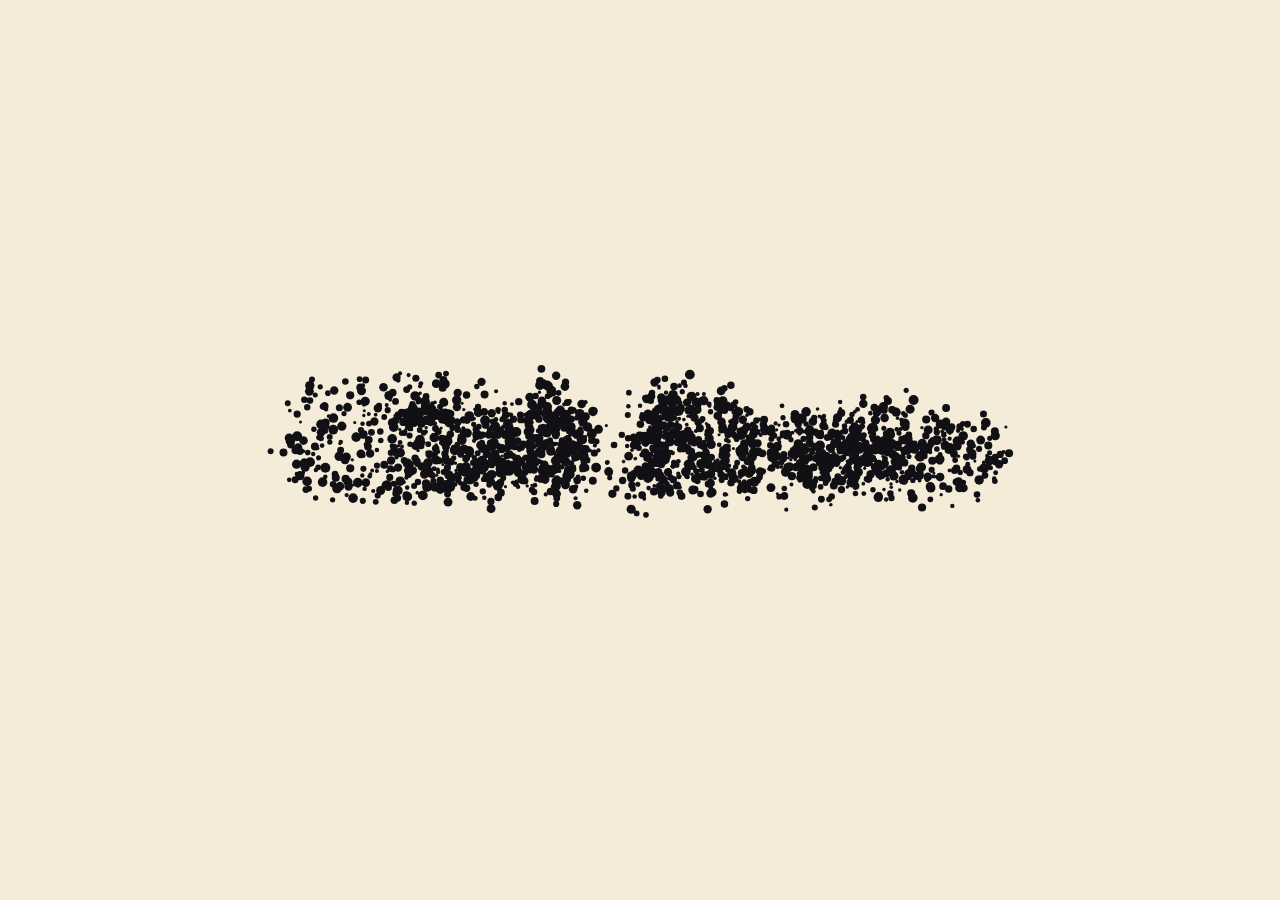
==== commit 6c656a75: "Update index.html" ====
--- a/index.html
+++ b/index.html
@@ -1,332 +1,148 @@
-<!doctype html>
+<!DOCTYPE html>
 <html lang="es">
 <head>
-  <meta charset="utf-8" />
-  <meta name="viewport" content="width=device-width, initial-scale=1" />
-  <title>Liquid Text Demo — Mancha</title>
+  <meta charset="UTF-8">
+  <meta name="viewport" content="width=device-width, initial-scale=1.0">
+  <link rel="preconnect" href="https://fonts.googleapis.com">
+  <link rel="preconnect" href="https://fonts.gstatic.com" crossorigin>
+  <link href="https://fonts.googleapis.com/css2?family=Moirai+One&display=swap" rel="stylesheet">
+  <title>Efecto Tinta - Hola</title>
+  <style>
+    * {
+      margin: 0;
+      padding: 0;
+      box-sizing: border-box;
+    }
+    body, html {
+      width: 100%;
+      height: 100%;
+      overflow: hidden;
+      background-color: #f4ebd9; /* Fondo estilo papel antiguo */
+      display: flex;
+      justify-content: center;
+      align-items: center;
+      font-family: sans-serif;
+    }
+    canvas {
+      display: block;
+      background: transparent;
+    }
+  </style>
+</head>
+<body>
 
-  <style>
-    * { box-sizing: border-box; }
+  <canvas id="inkCanvas"></canvas>
 
-    html,
-    body {
-      margin: 0;
-      width: 100%;
-      min-height: 100%;
-      background: #fff;
-    }
+  <script>
+    const canvas = document.getElementById('inkCanvas');
+    const ctx = canvas.getContext('2d');
 
-    body {
-      min-height: 100vh;
-      display: grid;
-      place-items: center;
-      overflow: hidden;
-      font-family: Arial, Helvetica, sans-serif;
-    }
+    let width = canvas.width = window.innerWidth;
+    let height = canvas.height = window.innerHeight;
 
-    .stage {
-      width: min(92vw, 900px);
-      display: grid;
-      place-items: center;
-    }
+    window.addEventListener('resize', () => {
+      width = canvas.width = window.innerWidth;
+      height = canvas.height = window.innerHeight;
+      init();
+    });
 
-    svg {
-      width: 100%;
-      height: auto;
-      overflow: visible;
-    }
+    const particles = [];
+    const particleCount = 2200;
+    let animationFrame;
 
-    #liquidText {
-      font-size: 180px;
-      font-weight: 800;
-      letter-spacing: -8px;
-      fill: #000;
-      text-anchor: middle;
-      dominant-baseline: middle;
-      opacity: 0;
-    }
+    class InkParticle {
+      constructor(targetX, targetY) {
+        // Posición inicial: Mancha derramada en el centro con dispersión aleatoria
+        const angle = Math.random() * Math.PI * 2;
+        const radius = Math.random() * 70 + Math.random() * 30;
+        this.x = width / 2 + Math.cos(angle) * radius;
+        this.y = height / 2 + Math.sin(angle) * radius;
 
-    #blob {
-      fill: #000;
-      transform-box: fill-box;
-      transform-origin: center;
-    }
+        // Posición final (donde se forma la letra)
+        this.targetX = targetX;
+        this.targetY = targetY;
 
-    @media (max-width: 700px) {
-      #liquidText {
-        font-size: 120px;
-        letter-spacing: -5px;
+        // Tamaño y fluidez
+        this.size = Math.random() * 3.5 + 1.5;
+        this.speed = Math.random() * 0.02 + 0.015; // Velocidad de atracción
+        this.wobble = Math.random() * 2;
+      }
+
+      update() {
+        // Movimiento suave hacia el objetivo (interpolación lineal)
+        this.x += (this.targetX - this.x) * this.speed;
+        this.y += (this.targetY - this.y) * this.speed;
+
+        // Pequeño movimiento fluido imitando tinta
+        this.x += Math.sin(Date.now() * 0.003 + this.wobble) * 0.2;
+        this.y += Math.cos(Date.now() * 0.003 + this.wobble) * 0.2;
+      }
+
+      draw() {
+        ctx.fillStyle = '#111115'; // Color tinta oscura
+        ctx.beginPath();
+        ctx.arc(this.x, this.y, this.size, 0, Math.PI * 2);
+        ctx.fill();
       }
     }
 
-    @media (prefers-reduced-motion: reduce) {
-      #blob { display: none; }
-      #liquidText {
-        opacity: 1 !important;
-        filter: none !important;
+    function getTargetPoints() {
+      // Canvas auxiliar en memoria para extraer los píxeles de la palabra "Hola"
+      const offCanvas = document.createElement('canvas');
+      const offCtx = offCanvas.getContext('2d');
+      offCanvas.width = width;
+      offCanvas.height = height;
+
+      const fontSize = Math.min(width * 0.25, 200);
+      offCtx.font = `bold italic ${fontSize}px "Moirai One"`;
+      offCtx.textAlign = 'center';
+      offCtx.textBaseline = 'middle';
+      offCtx.fillStyle = 'black';
+      offCtx.fillText('Club Bruto', width / 2, height / 2);
+
+      const imgData = offCtx.getImageData(0, 0, width, height).data;
+      const points = [];
+
+      // Escanear píxeles dibujados
+      const step = 4;
+      for (let y = 0; y < height; y += step) {
+        for (let x = 0; x < width; x += step) {
+          const index = (y * width + x) * 4 + 3; // Canal Alpha
+          if (imgData[index] > 128) {
+            points.push({ x, y });
+          }
+        }
+      }
+      return points;
+    }
+
+    function init() {
+      particles.length = 0;
+      const targetPoints = getTargetPoints();
+
+      if (targetPoints.length === 0) return;
+
+      for (let i = 0; i < particleCount; i++) {
+        // Asignar un punto de destino aleatorio dentro de las letras
+        const randomPoint = targetPoints[Math.floor(Math.random() * targetPoints.length)];
+        particles.push(new InkParticle(randomPoint.x, randomPoint.y));
       }
     }
-  </style>
-</head>
 
-<body>
-  <main class="stage" aria-label="Demostración de texto líquido">
-    <svg
-      viewBox="0 0 1000 420"
-      role="img"
-      aria-label="Hola!"
-      preserveAspectRatio="xMidYMid meet"
-    >
-      <defs>
-        <!-- Distorsión de la mancha -->
-        <filter
-          id="blobFilter"
-          x="-45%"
-          y="-120%"
-          width="190%"
-          height="340%"
-          color-interpolation-filters="sRGB"
-        >
-          <feTurbulence
-            id="blobNoise"
-            type="fractalNoise"
-            baseFrequency="0.010 0.022"
-            numOctaves="2"
-            seed="11"
-            result="noise"
-          />
-          <feDisplacementMap
-            id="blobDisplace"
-            in="SourceGraphic"
-            in2="noise"
-            scale="38"
-            xChannelSelector="R"
-            yChannelSelector="G"
-          />
-        </filter>
+    function animate() {
+      ctx.clearRect(0, 0, width, height);
 
-        <!-- Distorsión del texto mientras emerge -->
-        <filter
-          id="textLiquid"
-          x="-35%"
-          y="-90%"
-          width="170%"
-          height="280%"
-          color-interpolation-filters="sRGB"
-        >
-          <feTurbulence
-            id="textNoise"
-            type="fractalNoise"
-            baseFrequency="0.012 0.025"
-            numOctaves="2"
-            seed="7"
-            result="noise"
-          />
+      // Dibujar partículas de tinta
+      for (let i = 0; i < particles.length; i++) {
+        particles[i].update();
+        particles[i].draw();
+      }
 
-          <feDisplacementMap
-            id="textDisplace"
-            in="SourceGraphic"
-            in2="noise"
-            scale="78"
-            xChannelSelector="R"
-            yChannelSelector="G"
-            result="displaced"
-          />
-
-          <feMorphology
-            id="textMorph"
-            in="displaced"
-            operator="dilate"
-            radius="15"
-            result="fat"
-          />
-
-          <feGaussianBlur
-            id="textBlur"
-            in="fat"
-            stdDeviation="9"
-            result="soft"
-          />
-
-          <feComponentTransfer in="soft">
-            <feFuncA
-              id="textThreshold"
-              type="table"
-              tableValues="0 0 0 0 0.18 0.95 1 1"
-            />
-          </feComponentTransfer>
-        </filter>
-      </defs>
-
-      <!-- Mancha inicial -->
-      <ellipse
-        id="blob"
-        cx="500"
-        cy="210"
-        rx="4"
-        ry="4"
-        filter="url(#blobFilter)"
-      />
-
-      <!-- Texto final -->
-      <text
-        id="liquidText"
-        x="500"
-        y="210"
-        filter="url(#textLiquid)"
-      >Hola!</text>
-    </svg>
-  </main>
-
-  <script>
-    const reduceMotion = window.matchMedia(
-      "(prefers-reduced-motion: reduce)"
-    ).matches;
-
-    const blob = document.querySelector("#blob");
-    const blobDisplace = document.querySelector("#blobDisplace");
-    const blobNoise = document.querySelector("#blobNoise");
-
-    const text = document.querySelector("#liquidText");
-    const textDisplace = document.querySelector("#textDisplace");
-    const textMorph = document.querySelector("#textMorph");
-    const textBlur = document.querySelector("#textBlur");
-    const textNoise = document.querySelector("#textNoise");
-
-    /*
-      Secuencia:
-      0.0s  punto
-      0.0–1.25s  el punto se derrama en una mancha
-      1.25–2.0s   la mancha "respira"
-      2.0–3.55s   la mancha se recoge y aparece "Hola!"
-    */
-    const GROW_DURATION = 1250;
-    const HOLD_DURATION = 750;
-    const REVEAL_DURATION = 1550;
-
-    const clamp01 = n => Math.max(0, Math.min(1, n));
-    const lerp = (a, b, t) => a + (b - a) * t;
-
-    const easeOutQuart = t => 1 - Math.pow(1 - t, 4);
-    const easeInOutCubic = t =>
-      t < 0.5
-        ? 4 * t * t * t
-        : 1 - Math.pow(-2 * t + 2, 3) / 2;
-
-    function setBlobShape(progress, time) {
-      const eased = easeOutQuart(progress);
-
-      // Crece mucho más en horizontal para parecer tinta derramada,
-      // pero mantiene volumen suficiente para no verse como una simple línea.
-      const rx = lerp(4, 245, eased);
-      const ry = lerp(4, 68, eased);
-
-      // Pequeña respiración orgánica.
-      const wobbleX = Math.sin(time * 0.0041) * 6 * eased;
-      const wobbleY = Math.cos(time * 0.0034) * 3 * eased;
-
-      blob.setAttribute("rx", Math.max(1, rx + wobbleX).toFixed(2));
-      blob.setAttribute("ry", Math.max(1, ry + wobbleY).toFixed(2));
-
-      // La irregularidad aumenta a medida que deja de ser punto.
-      blobDisplace.setAttribute(
-        "scale",
-        lerp(2, 42, eased).toFixed(2)
-      );
-
-      const fx = lerp(0.028, 0.0095, eased);
-      const fy = lerp(0.035, 0.020, eased);
-      blobNoise.setAttribute(
-        "baseFrequency",
-        `${fx.toFixed(4)} ${fy.toFixed(4)}`
-      );
+      requestAnimationFrame(animate);
     }
 
-    function animateIntro() {
-      const start = performance.now();
-
-      function frame(now) {
-        const elapsed = now - start;
-
-        if (elapsed <= GROW_DURATION) {
-          const p = clamp01(elapsed / GROW_DURATION);
-          setBlobShape(p, elapsed);
-          requestAnimationFrame(frame);
-          return;
-        }
-
-        if (elapsed <= GROW_DURATION + HOLD_DURATION) {
-          // Durante la pausa, la mancha sigue ligeramente viva.
-          setBlobShape(1, elapsed);
-          requestAnimationFrame(frame);
-          return;
-        }
-
-        const revealElapsed =
-          elapsed - GROW_DURATION - HOLD_DURATION;
-        const raw = clamp01(revealElapsed / REVEAL_DURATION);
-        const t = easeInOutCubic(raw);
-
-        // El texto entra antes de que desaparezca la mancha,
-        // evitando un corte perceptible entre ambos elementos.
-        const textOpacity = clamp01(raw / 0.22);
-        text.style.opacity = textOpacity.toFixed(3);
-
-        // La mancha se contrae hacia el centro y desaparece.
-        const blobFade = 1 - clamp01((raw - 0.08) / 0.52);
-        const shrink = 1 - 0.78 * easeInOutCubic(
-          clamp01(raw / 0.70)
-        );
-
-        blob.style.opacity = blobFade.toFixed(3);
-        blob.setAttribute("rx", (245 * shrink).toFixed(2));
-        blob.setAttribute("ry", (68 * shrink).toFixed(2));
-        blobDisplace.setAttribute(
-          "scale",
-          lerp(42, 8, t).toFixed(2)
-        );
-
-        // El texto deja de ser una masa gruesa y deformada
-        // y termina completamente nítido.
-        textDisplace.setAttribute(
-          "scale",
-          lerp(78, 0, t).toFixed(2)
-        );
-        textMorph.setAttribute(
-          "radius",
-          lerp(15, 0, t).toFixed(2)
-        );
-        textBlur.setAttribute(
-          "stdDeviation",
-          lerp(9, 0, t).toFixed(2)
-        );
-
-        const fx = lerp(0.012, 0.040, t);
-        const fy = lerp(0.025, 0.060, t);
-        textNoise.setAttribute(
-          "baseFrequency",
-          `${fx.toFixed(4)} ${fy.toFixed(4)}`
-        );
-
-        if (raw < 1) {
-          requestAnimationFrame(frame);
-        } else {
-          blob.style.display = "none";
-          text.style.opacity = "1";
-          text.style.filter = "none";
-        }
-      }
-
-      requestAnimationFrame(frame);
-    }
-
-    if (!reduceMotion) {
-      window.addEventListener(
-        "load",
-        animateIntro,
-        { once: true }
-      );
-    }
+    init();
+    animate();
   </script>
 </body>
 </html>
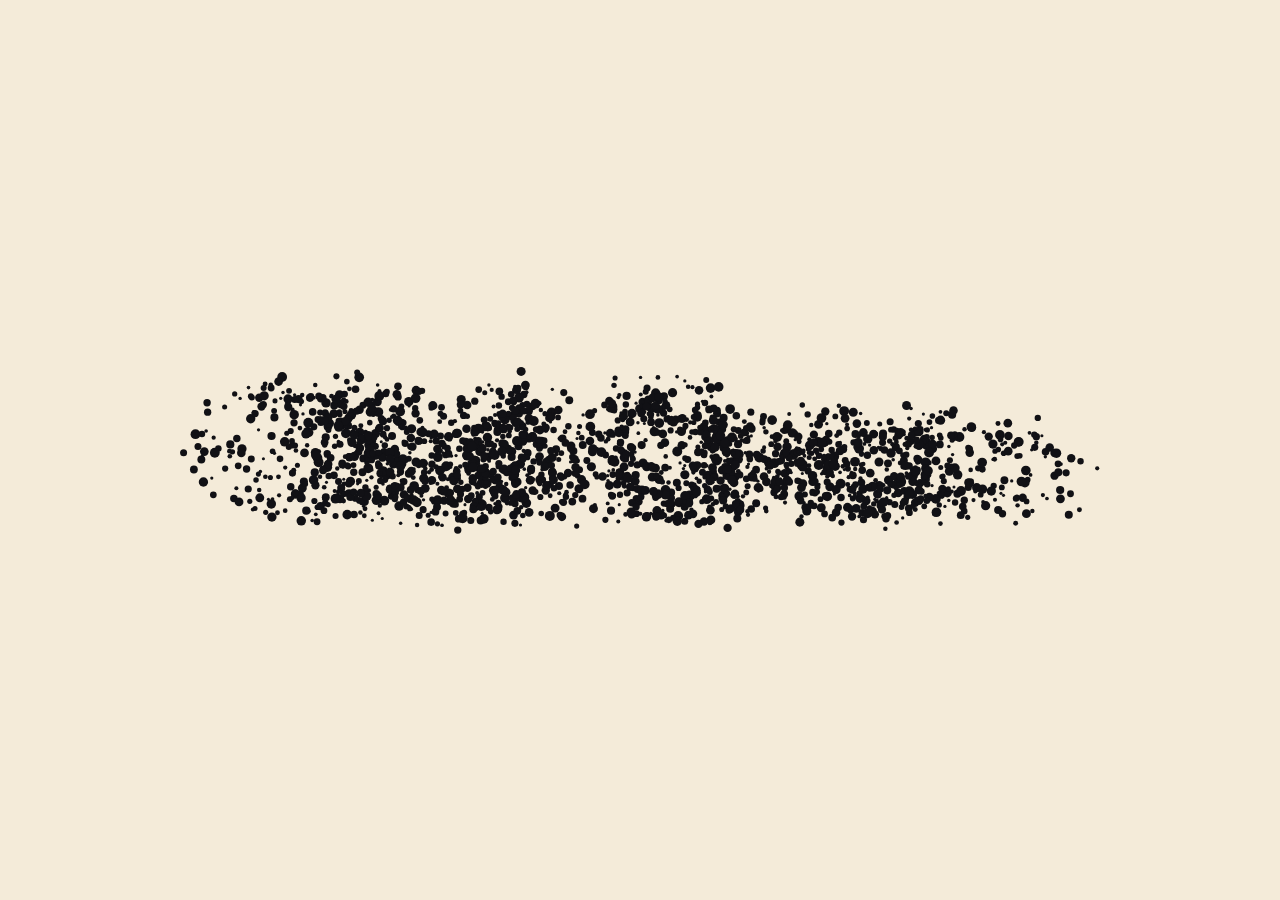
==== commit 4a45e598: "Update index.html" ====
--- a/index.html
+++ b/index.html
@@ -94,7 +94,7 @@
       offCanvas.height = height;
 
       const fontSize = Math.min(width * 0.25, 200);
-      offCtx.font = `bold italic ${fontSize}px "Moirai One"`;
+      offCtx.font = `400 ${fontSize}px "Moirai One"`;
       offCtx.textAlign = 'center';
       offCtx.textBaseline = 'middle';
       offCtx.fillStyle = 'black';
@@ -141,8 +141,18 @@
       requestAnimationFrame(animate);
     }
 
+  async function start() {
+    // Esperar específicamente a Moirai One
+    await document.fonts.load('400 100px "Moirai One"');
+
+    // Esperar a que todas las fuentes pendientes estén listas
+    await document.fonts.ready;
+
     init();
     animate();
+  }
+
+  start();
   </script>
 </body>
 </html>
